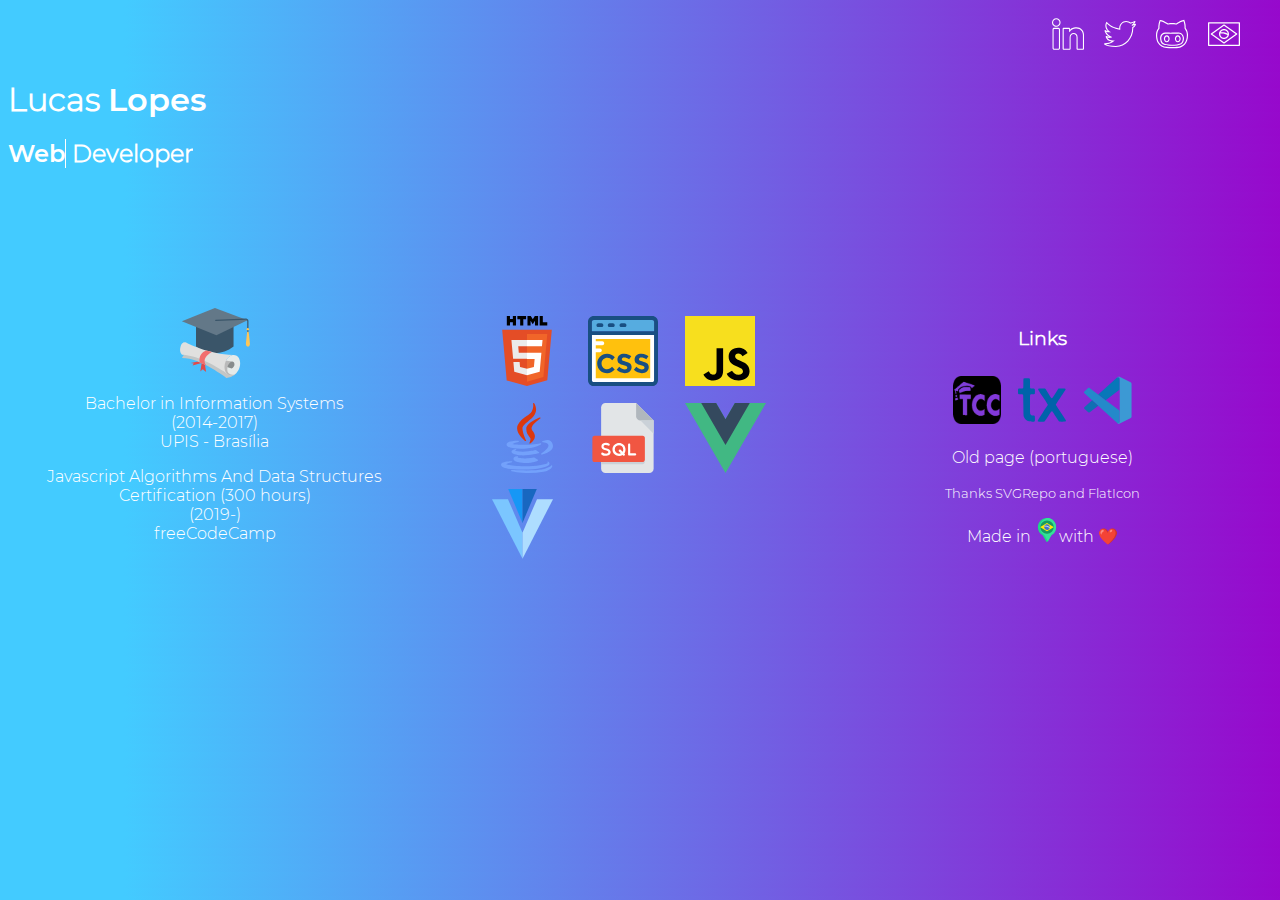
==== en/index.html @ f64f2baf "Versão em inglês movida" ====
<!DOCTYPE html>
<html lang="en">

<head>
    <meta charset="UTF-8">
    <meta name="viewport" content="width=device-width, initial-scale=1.0">
    <meta http-equiv="X-UA-Compatible" content="ie=edge">
    <link rel="shortcut icon" href="../favicon.ico" type="image/x-icon">
    <link rel="stylesheet" href="../css/style.css">
    <title>Lucas Lopes</title>
</head>

<body>
    <main>
        <div class="grid-container">
            <div id="nav">
                <nav>
                    <ul>
                        <li><a href="https://www.linkedin.com/in/lucaslpsan/"><img src="../assets/linkedin.svg"
                                    alt="LinkedIn" title="My LinkedIn"></a></li>
                        <li><a href="https://twitter.com/lucaslpsan"><img src="../assets/twitter.svg" alt="Twitter"
                                    title="My Twitter"></a></li>
                        <li><a href="https://github.com/lucaslpsan"><img src="../assets/github.svg" alt="Github"
                                    title="My Github"></a></li>
                        <li><a href=".."><img src="../assets/brazil.svg" alt="Portuguese"
                                    title="Página em português"></a></li>
                    </ul>
                </nav>
            </div>
            <div>
                <h1>Lucas <strong>Lopes</strong></h1>
                <h2><strong class="typewrite" data-period="4000"
                        data-type='[ "Web", "Java", "Vue JS", "Database", "PL/SQL&#174; Oracle" ]'>
                        <span class="wrap"></span>
                    </strong>
                    Developer
                </h2>
            </div>
            <div class="box">
                <div id="graduate" class="center">
                    <img src="../assets/graduate.svg" alt="Formação">
                    <p>Bachelor in Information Systems <br> (2014-2017) <br> UPIS - Brasília</p>
                    <p>Javascript Algorithms And Data Structures Certification (300 hours) <br> (2019-) <br>
                        freeCodeCamp</p>
                </div>
                <div id="language" class="center">
                    <img src="../assets/html.svg" alt="HTML" title="HTML">
                    <img src="../assets/css.svg" alt="CSS" title="CSS">
                    <img src="../assets/js.svg" alt="JS" title="Javascript">
                    <img src="../assets/java.svg" alt="JAVA" title="Java">
                    <img src="../assets/sql.svg" alt="SQL" title="DB Oracle">
                    <img src="../assets/vue.js.svg" alt="Vue" title="Vue JS">
                    <img src="../assets/vuetify.svg" alt="Vuetify" title="Vuetify Framework">
                    <p></p>
                </div>
                <div class="center">
                    <h3>Links</h3>
                    <div id="links">
                        <a href="https://1drv.ms/b/s!Am7WAxGjxd0xgftd3boq_2LLUPnXOw">
                            <img src="../assets/tcc.png" alt="Final paper" title="My final paper">
                        </a>
                        <a href="https://www.transifex.com/user/profile/lucaslpsan/">
                            <img src="../assets/transifex.svg" alt="Transifex" title="Transifex">
                        </a>
                        <a href="https://marketplace.visualstudio.com/publishers/lucaslpsan">
                            <img src="../assets/vscode.svg" alt="VSCode Marketplace" title="VSCode Marketplace">
                        </a>
                    </div>
                    <p><a href="../antiga/">Old page (portuguese)</a></p>
                    <p><small>Thanks <a href="https://www.svgrepo.com/">SVGRepo</a> and <a href="https://www.flaticon.com">FlatIcon</a></small></p>
                    <p>Made in <img id="footer" src="../assets/placeholder.svg" alt="Made in Brazil" title="Brasília - Brazil">with ❤️</p>
                </div>
            </div>
        </div>
    </main>
    <script src="../js/main.js"></script>
</body>

</html>
---- css/style.css ----
@font-face {
    font-family: "Montserrat";
    src: url("../font/Montserrat-Light.woff") format("woff");
    font-weight: normal;
    font-style: normal;
}
@font-face {
    font-family: "Montserrat-Bold";
    src: url("../font/Montserrat-SemiBold.woff") format("woff");
    font-weight: normal;
    font-style: normal;
}
body{
    background-image: linear-gradient( 135deg, #43CBFF 10%, #9708CC 100%);
    /* background-image: linear-gradient( 135deg, #6B73FF 10%, #000DFF 100%); */
    /* background-image: linear-gradient( 135deg, #69FF97 10%, #00E4FF 100%); */
    color: white;
    font-family: 'Montserrat', sans-serif;
}
.grid-container {
    position: absolute;
    width: 97%;
    display: grid;
    grid-template-rows: 1fr 4fr 5fr;
    grid-gap: 20px;
}
.box {
    display: grid;
    grid-template-columns: repeat(3, 3fr);
}
@media screen and (max-width: 800px){
    .grid-container{
        grid-template-rows: 0.8fr 1.8fr 6fr;
    }
    .box{
        grid-template-columns: 1fr;
        grid-gap: 1.5em;
    }
}
#nav{
    justify-self: right;
}
li a{
    display: block;
    padding: 10px 10px;
}
a{
    color: white;
    text-align: center;
    text-decoration: none;
}
a:hover{
    -webkit-filter: invert(100%);
    -o-filter: invert(100%);
    -moz-filter: invert(100%);
    -ms-filter: invert(100%);
    filter: invert(100%);
}
ul{
    margin: 0;
    list-style-type: none;
}
li{
    float: left;
}
li img{
    height: 2em;
    filter: invert(100%)
}
img{
    /* width: 70px; */
    height: 70px;
    display: block;
    margin-left: auto;
    margin-right: auto
}
#language{
    display: grid;
    grid-template-columns: 1fr 1fr 1fr;
}
#language img{
    display: inline;
    margin: 0.5em;
    
}
.center{
    justify-self: center;
}
h1{
    margin: 0;
}
p{
    text-align: center;
}
h3{
    text-align: center;
}
strong{
    font-family: 'Montserrat-Bold', sans-serif;
}
#links{
    display: grid;
    grid-template-columns: 1fr 1fr 1fr;
}
#links img{
    height: 3em;
    margin: 0.5em;
}
#links a{
    padding: 0;
}
#footer{
    display: inline;
    height: 1.5em;
}
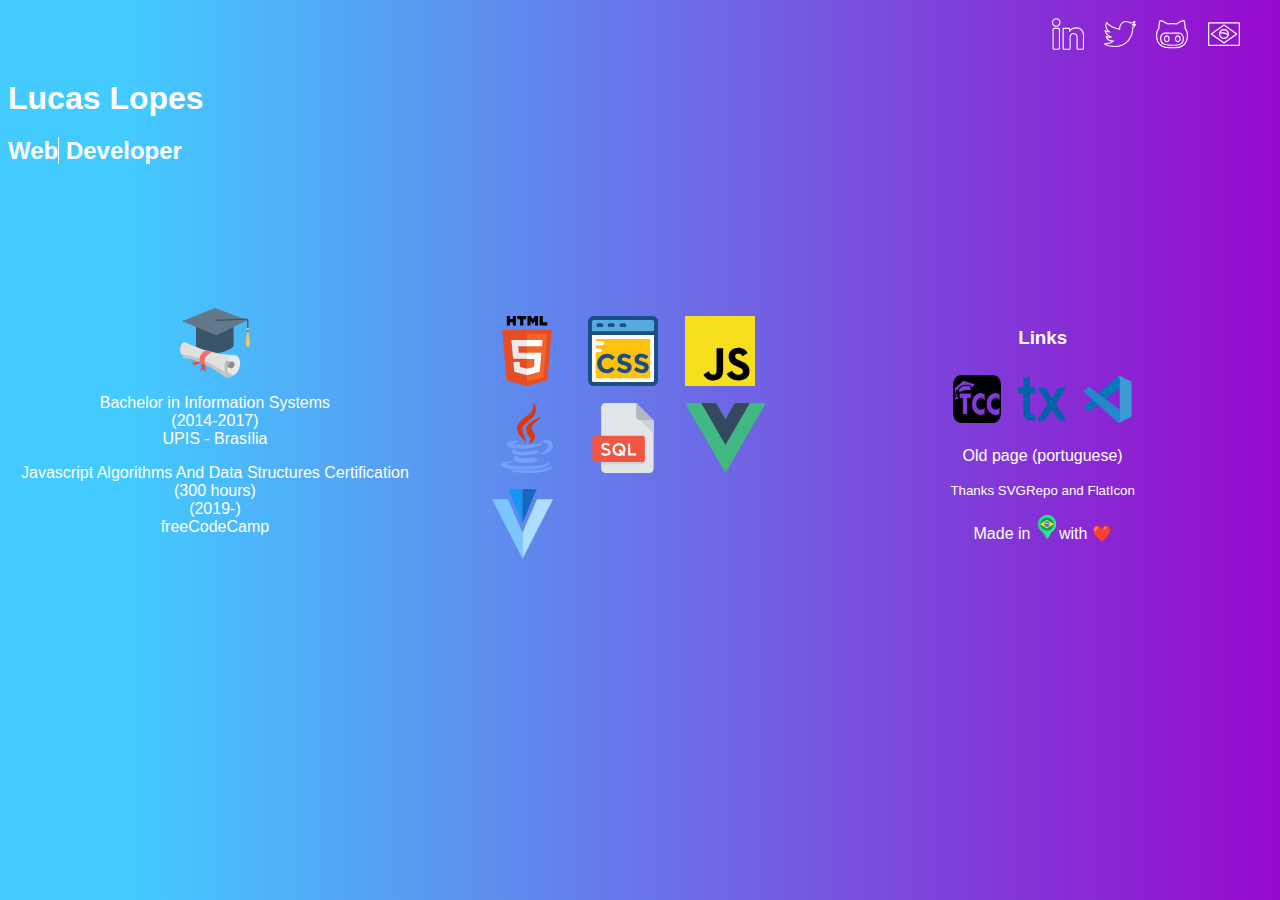
==== commit ad6e142b: "Pre-carregamento de fonts" ====
--- a/en/index.html
+++ b/en/index.html
@@ -7,6 +7,8 @@
     <meta http-equiv="X-UA-Compatible" content="ie=edge">
     <link rel="shortcut icon" href="../favicon.ico" type="image/x-icon">
     <link rel="stylesheet" href="../css/style.css">
+    <link rel="preload" href="../font/Montserrat-Light.woff2" as="font">
+    <link rel="preload" href="../font/Montserrat-SemiBold.woff2" as="font">
     <title>Lucas Lopes</title>
 </head>
 
--- a/css/style.css
+++ b/css/style.css
@@ -1,14 +1,18 @@
 @font-face {
     font-family: "Montserrat";
-    src: url("../font/Montserrat-Light.woff") format("woff");
+    font-display: optional;
     font-weight: normal;
     font-style: normal;
+    src: url("../font/Montserrat-Light.woff2") format("woff2"),
+         url("../font/Montserrat-Light.woff") format("woff");
 }
 @font-face {
     font-family: "Montserrat-Bold";
-    src: url("../font/Montserrat-SemiBold.woff") format("woff");
+    font-display: optional;
     font-weight: normal;
     font-style: normal;
+    src: url("../font/Montserrat-SemiBold.woff2") format("woff2"),
+         url("../font/Montserrat-SemiBold.woff") format("woff");
 }
 body{
     background-image: linear-gradient( 135deg, #43CBFF 10%, #9708CC 100%);
@@ -68,7 +72,6 @@
     filter: invert(100%)
 }
 img{
-    /* width: 70px; */
     height: 70px;
     display: block;
     margin-left: auto;
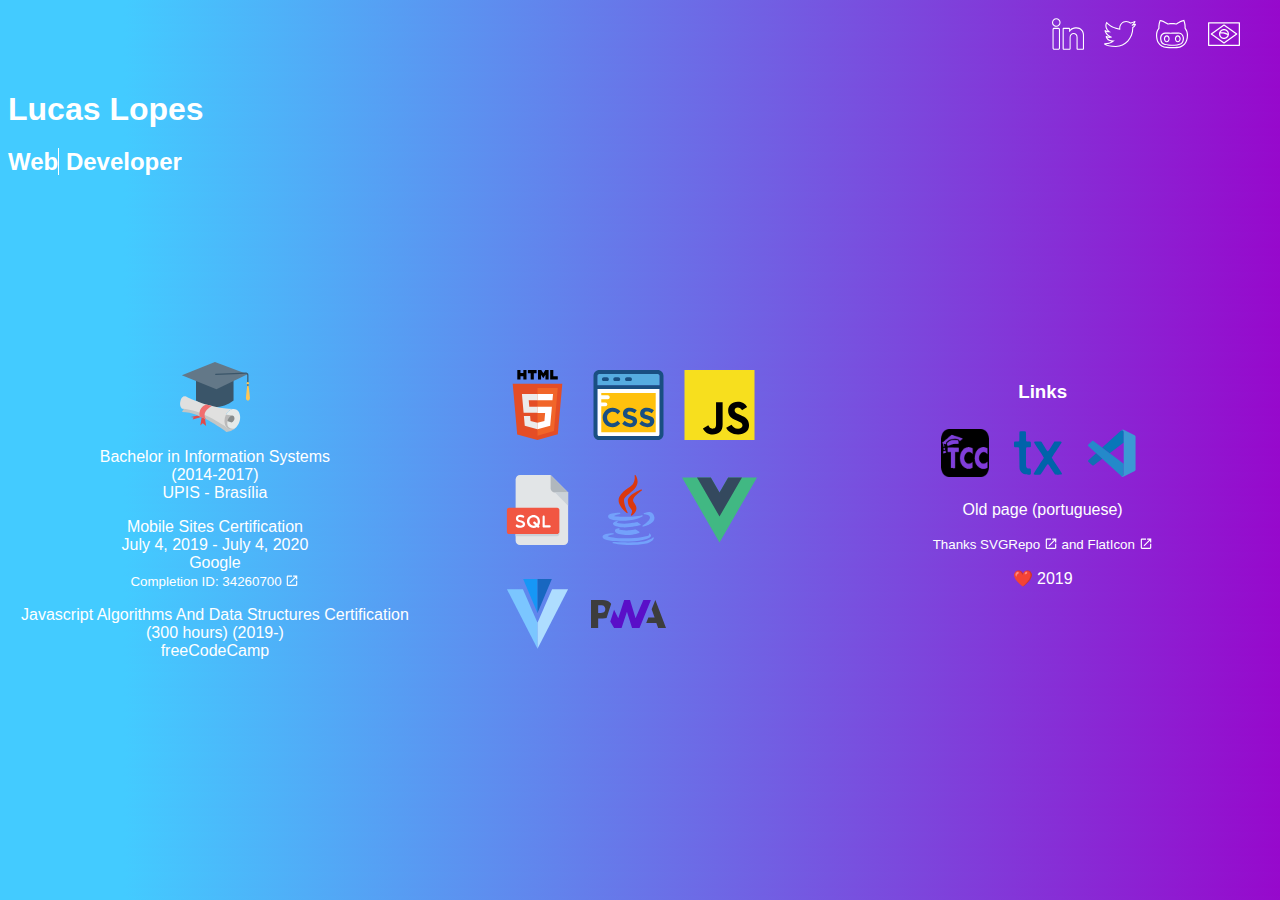
==== commit 308833ba: "Adição da Certificação em Sites Mobile do Google" ====
--- a/en/index.html
+++ b/en/index.html
@@ -5,10 +5,9 @@
     <meta charset="UTF-8">
     <meta name="viewport" content="width=device-width, initial-scale=1.0">
     <meta http-equiv="X-UA-Compatible" content="ie=edge">
+    <meta name="Description" content="Lucas Lopes personal page on Github. Portfolio, courses, skills and links.">
     <link rel="shortcut icon" href="../favicon.ico" type="image/x-icon">
     <link rel="stylesheet" href="../css/style.css">
-    <link rel="preload" href="../font/Montserrat-Light.woff2" as="font">
-    <link rel="preload" href="../font/Montserrat-SemiBold.woff2" as="font">
     <title>Lucas Lopes</title>
 </head>
 
@@ -42,17 +41,22 @@
                 <div id="graduate" class="center">
                     <img src="../assets/graduate.svg" alt="Formação">
                     <p>Bachelor in Information Systems <br> (2014-2017) <br> UPIS - Brasília</p>
-                    <p>Javascript Algorithms And Data Structures Certification (300 hours) <br> (2019-) <br>
+                    <p>Mobile Sites Certification <br> July 4, 2019 - July 4, 2020 <br> Google
+                        <br> <small><a target="_blank" title="Certification link in a new tab"
+                                href="https://academy.exceedlms.com/student/award/34260700">Completion ID:
+                                34260700</a></small></p>
+                    <p>Javascript Algorithms And Data Structures Certification <br> (300 hours) (2019-) <br>
                         freeCodeCamp</p>
                 </div>
                 <div id="language" class="center">
                     <img src="../assets/html.svg" alt="HTML" title="HTML">
                     <img src="../assets/css.svg" alt="CSS" title="CSS">
                     <img src="../assets/js.svg" alt="JS" title="Javascript">
+                    <img src="../assets/sql.svg" alt="SQL" title="DB Oracle">
                     <img src="../assets/java.svg" alt="JAVA" title="Java">
-                    <img src="../assets/sql.svg" alt="SQL" title="DB Oracle">
                     <img src="../assets/vue.js.svg" alt="Vue" title="Vue JS">
                     <img src="../assets/vuetify.svg" alt="Vuetify" title="Vuetify Framework">
+                    <img src="../assets/pwa.svg" alt="Progressive Web Apps" title="Progressive Web Apps">
                     <p></p>
                 </div>
                 <div class="center">
@@ -69,13 +73,14 @@
                         </a>
                     </div>
                     <p><a href="../antiga/">Old page (portuguese)</a></p>
-                    <p><small>Thanks <a href="https://www.svgrepo.com/">SVGRepo</a> and <a href="https://www.flaticon.com">FlatIcon</a></small></p>
-                    <p>Made in <img id="footer" src="../assets/placeholder.svg" alt="Made in Brazil" title="Brasília - Brazil">with ❤️</p>
+                    <p><small>Thanks <a target="_blank" href="https://www.svgrepo.com/">SVGRepo</a> and <a
+                                target="_blank" href="https://www.flaticon.com">FlatIcon</a></small></p>
+                    <p>❤️ 2019</p>
                 </div>
             </div>
         </div>
     </main>
-    <script src="../js/main.js"></script>
+    <script async src="../js/main.js"></script>
 </body>
 
 </html>--- a/css/style.css
+++ b/css/style.css
@@ -16,8 +16,6 @@
 }
 body{
     background-image: linear-gradient( 135deg, #43CBFF 10%, #9708CC 100%);
-    /* background-image: linear-gradient( 135deg, #6B73FF 10%, #000DFF 100%); */
-    /* background-image: linear-gradient( 135deg, #69FF97 10%, #00E4FF 100%); */
     color: white;
     font-family: 'Montserrat', sans-serif;
 }
@@ -60,6 +58,9 @@
     -ms-filter: invert(100%);
     filter: invert(100%);
 }
+a[target='_blank']::after{
+    content: ' ' url("../assets/baseline-open_in_new-24px.svg");
+}
 ul{
     margin: 0;
     list-style-type: none;
@@ -84,7 +85,7 @@
 #language img{
     display: inline;
     margin: 0.5em;
-    
+    width: 75px;
 }
 .center{
     justify-self: center;
@@ -111,8 +112,4 @@
 }
 #links a{
     padding: 0;
-}
-#footer{
-    display: inline;
-    height: 1.5em;
 }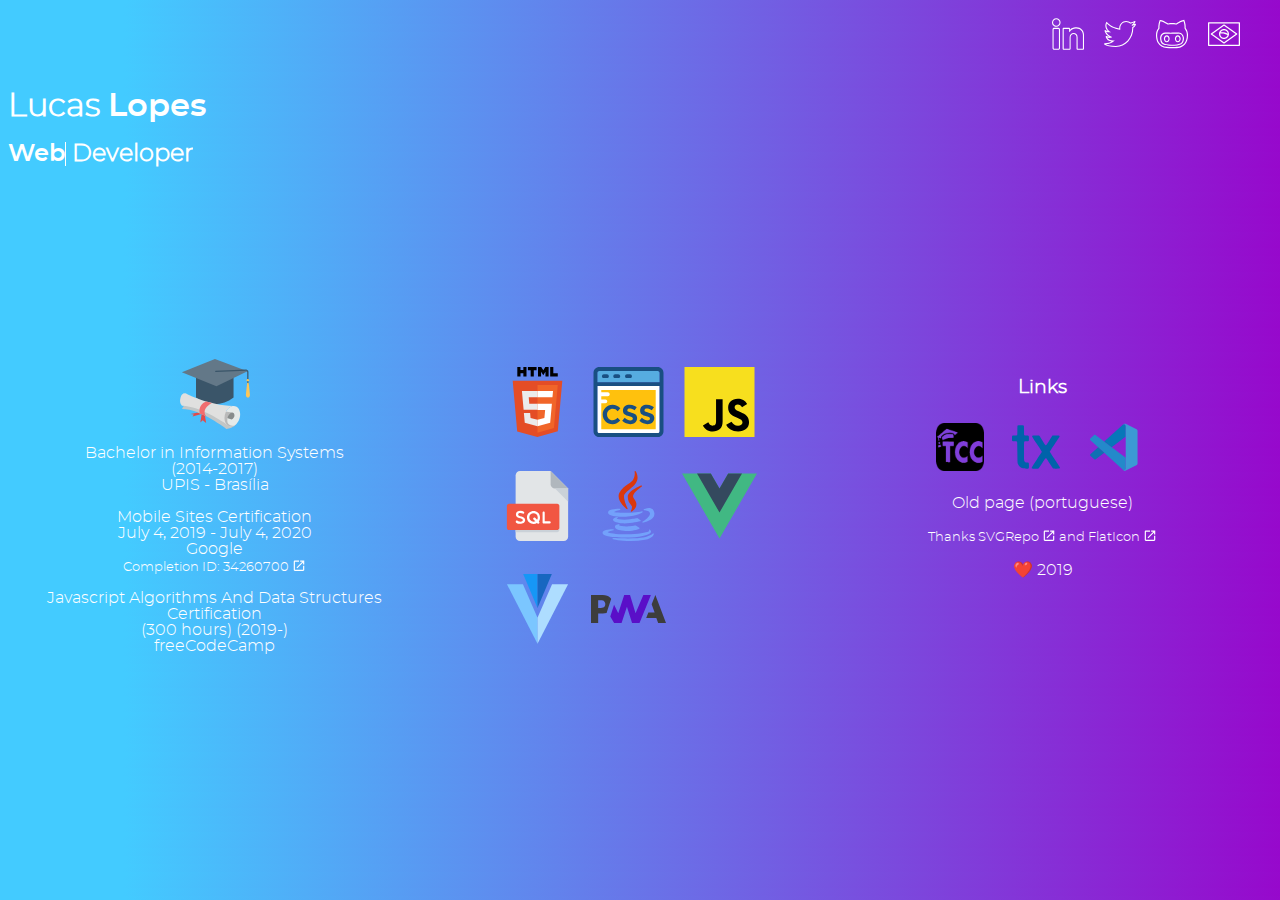
==== commit 30e14f1d: "Aplicação de subconjunto nas fontes" ====
--- a/en/index.html
+++ b/en/index.html
@@ -42,7 +42,7 @@
                     <img src="../assets/graduate.svg" alt="Formação">
                     <p>Bachelor in Information Systems <br> (2014-2017) <br> UPIS - Brasília</p>
                     <p>Mobile Sites Certification <br> July 4, 2019 - July 4, 2020 <br> Google
-                        <br> <small><a target="_blank" title="Certification link in a new tab"
+                        <br> <small><a target="_blank" rel="noopener" title="Certification link in a new tab"
                                 href="https://academy.exceedlms.com/student/award/34260700">Completion ID:
                                 34260700</a></small></p>
                     <p>Javascript Algorithms And Data Structures Certification <br> (300 hours) (2019-) <br>
@@ -73,8 +73,8 @@
                         </a>
                     </div>
                     <p><a href="../antiga/">Old page (portuguese)</a></p>
-                    <p><small>Thanks <a target="_blank" href="https://www.svgrepo.com/">SVGRepo</a> and <a
-                                target="_blank" href="https://www.flaticon.com">FlatIcon</a></small></p>
+                    <p><small>Thanks <a target="_blank" rel="noopener" href="https://www.svgrepo.com/">SVGRepo</a> and <a
+                                target="_blank" rel="noopener" href="https://www.flaticon.com">FlatIcon</a></small></p>
                     <p>❤️ 2019</p>
                 </div>
             </div>
--- a/css/style.css
+++ b/css/style.css
@@ -1,6 +1,6 @@
 @font-face {
     font-family: "Montserrat";
-    font-display: optional;
+    font-display: swap;
     font-weight: normal;
     font-style: normal;
     src: url("../font/Montserrat-Light.woff2") format("woff2"),
@@ -8,7 +8,7 @@
 }
 @font-face {
     font-family: "Montserrat-Bold";
-    font-display: optional;
+    font-display: swap;
     font-weight: normal;
     font-style: normal;
     src: url("../font/Montserrat-SemiBold.woff2") format("woff2"),
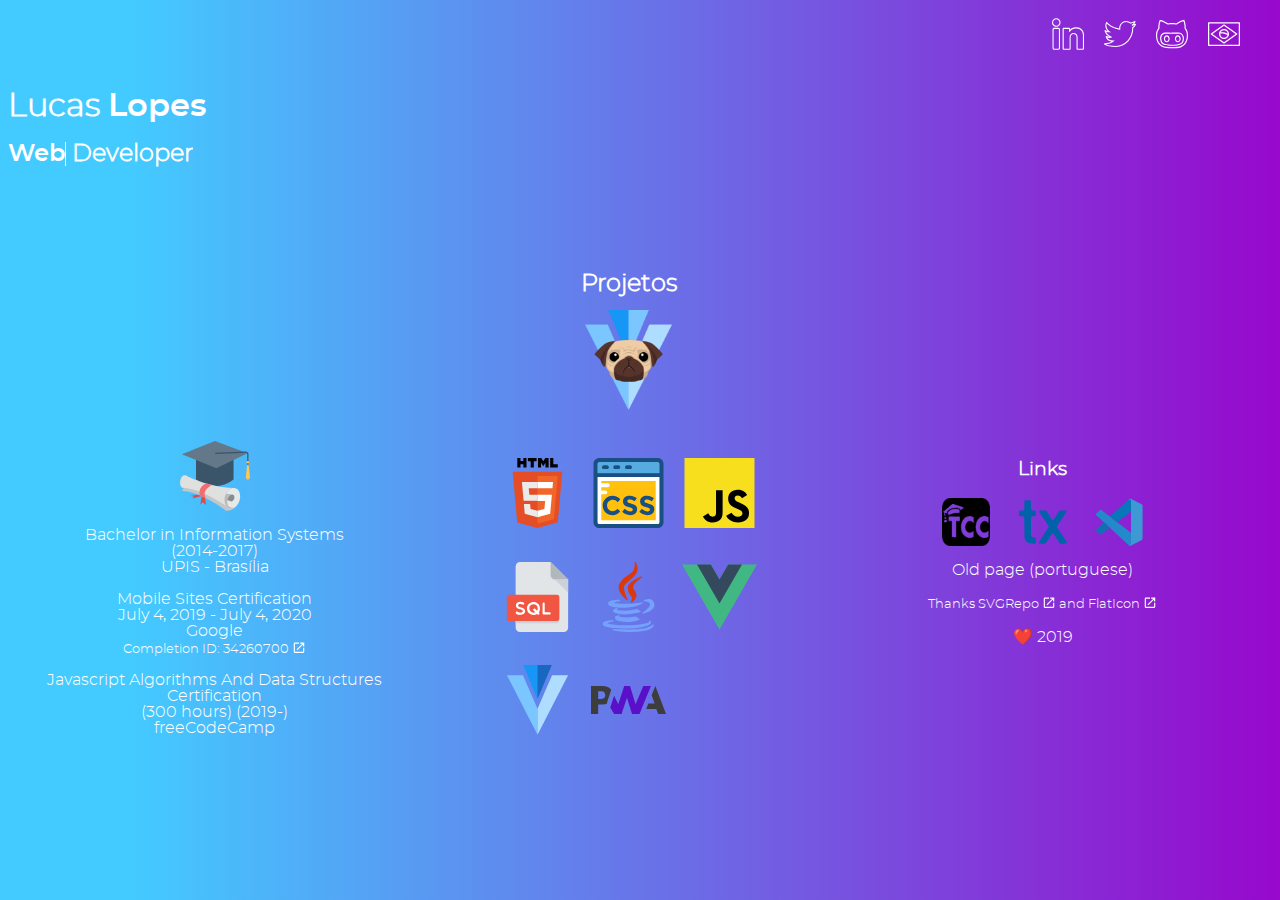
==== commit 89623495: "Nova seção de projetos criada" ====
--- a/en/index.html
+++ b/en/index.html
@@ -37,6 +37,18 @@
                     Developer
                 </h2>
             </div>
+            <div id="projects">
+                <h2>Projetos</h2>
+                <div>
+                    <p>Vuetify Pug Snippet for VSCode</p>
+                    <a href="https://marketplace.visualstudio.com/items?itemName=lucaslpsan.vuetify-pug-snippet">
+                        <img src="../assets/icon.png" alt="Vuetify Pug Snippet">
+                    </a>
+                    <p>MIT license<img alt="Visual Studio Marketplace Downloads"
+                            src="https://img.shields.io/visual-studio-marketplace/d/lucaslpsan.vuetify-pug-snippet.svg?style=popout-square">
+                    </p>
+                </div>
+            </div>
             <div class="box">
                 <div id="graduate" class="center">
                     <img src="../assets/graduate.svg" alt="Formação">
@@ -73,8 +85,8 @@
                         </a>
                     </div>
                     <p><a href="../antiga/">Old page (portuguese)</a></p>
-                    <p><small>Thanks <a target="_blank" rel="noopener" href="https://www.svgrepo.com/">SVGRepo</a> and <a
-                                target="_blank" rel="noopener" href="https://www.flaticon.com">FlatIcon</a></small></p>
+                    <p><small>Thanks <a target="_blank" rel="noopener" href="https://www.svgrepo.com/">SVGRepo</a> and
+                            <a target="_blank" rel="noopener" href="https://www.flaticon.com">FlatIcon</a></small></p>
                     <p>❤️ 2019</p>
                 </div>
             </div>
--- a/css/style.css
+++ b/css/style.css
@@ -15,7 +15,7 @@
          url("../font/Montserrat-SemiBold.woff") format("woff");
 }
 body{
-    background-image: linear-gradient( 135deg, #43CBFF 10%, #9708CC 100%);
+    background-image: linear-gradient( 90deg, #43CBFF 10%, #9708CC 100%);
     color: white;
     font-family: 'Montserrat', sans-serif;
 }
@@ -23,7 +23,7 @@
     position: absolute;
     width: 97%;
     display: grid;
-    grid-template-rows: 1fr 4fr 5fr;
+    grid-template-rows: 1fr 2.5fr 2.5fr 5fr;
     grid-gap: 20px;
 }
 .box {
@@ -32,11 +32,19 @@
 }
 @media screen and (max-width: 800px){
     .grid-container{
-        grid-template-rows: 0.8fr 1.8fr 6fr;
+        grid-template-rows: 0.8fr 1.2fr 1.2fr 6fr;
     }
     .box{
         grid-template-columns: 1fr;
         grid-gap: 1.5em;
+    }
+    #projects div:hover{
+        width: 65% !important;
+    }
+}
+@media screen and (max-width: 480px){
+    #projects p img{
+        width: 85%;
     }
 }
 #nav{
@@ -86,6 +94,7 @@
     display: inline;
     margin: 0.5em;
     width: 75px;
+    align-self: center;
 }
 .center{
     justify-self: center;
@@ -108,8 +117,50 @@
 }
 #links img{
     height: 3em;
-    margin: 0.5em;
 }
 #links a{
     padding: 0;
+}
+#projects a img{
+    height: 100px;
+}
+#projects p img{
+    height: auto;
+}
+#projects h2{
+    text-align: center;
+    margin: 6px;
+}
+#projects div p{
+    display: block;
+    overflow: hidden;
+    max-height: 0;
+    padding: 0;
+    margin: 0;
+}
+.transition{
+    transition: max-height 1.2s ease-in-out;
+    max-height: 100% !important;
+}
+#projects div{
+    display: block;
+    margin-left: auto;
+    margin-right: auto;
+    padding-top: 8px;
+    padding-bottom: 5px;
+    width: 100px;
+    border-radius: 20px;
+    transition: box-shadow 0.2s, width 1s;
+    overflow: hidden;
+}
+#projects div:hover{
+    display: grid;
+    grid-template-columns: repeat(3, 1fr);
+    align-items: center;
+    width: 40%;
+    box-shadow: 0 1px 6px 0 rgba(32,33,36,0.28);
+    border-color: rgba(223,225,229,0);
+}
+#projects div a:hover{
+    filter: none;
 }